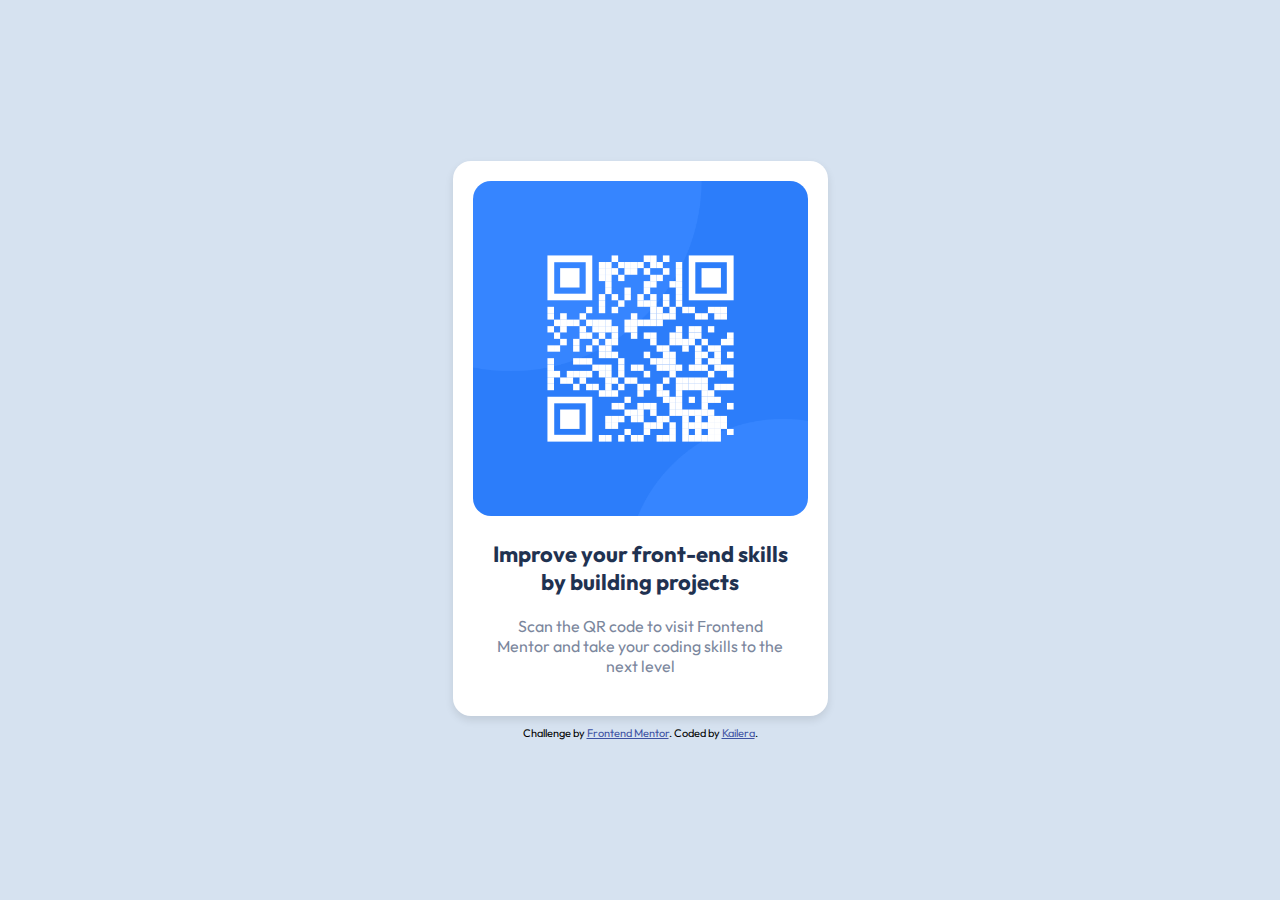
==== index.html @ 9d0c8b4f "finalized project" ====
<!DOCTYPE html>
<html lang="pt-br">
  <head>
    <meta charset="UTF-8" />
    <meta name="viewport" content="width=device-width, initial-scale=1.0" />
    <!-- displays site properly based on user's device -->

    <link
      rel="icon"
      type="image/png"
      sizes="32x32"
      href="./images/favicon-32x32.png"
    />

    <title>Frontend Mentor | QR code component</title>

    <!-- Feel free to remove these styles or customise in your own stylesheet 👍 -->
    <link rel="stylesheet" href="style.css" />
  </head>
  <body>
    <div class="wrapper">
      <div class="card">
        <div class="card-image">
          <img src="./images/image-qr-code.png" alt="qr-code" />
        </div>

        <div class="card-content">
          <span class="content-title">
            Improve your front-end skills by building projects
          </span>

          <span class="content-description">
            Scan the QR code to visit Frontend Mentor and take your coding
            skills to the next level
          </span>
        </div>
      </div>
      <div class="attribution">
        Challenge by
        <a href="https://www.frontendmentor.io?ref=challenge" target="_blank"
          >Frontend Mentor</a
        >. Coded by
        <a href="https://github.com/kailera" target="_blank">Kailera</a>.
      </div>
    </div>
  </body>
</html>
---- style.css ----
@import url("https://fonts.googleapis.com/css2?family=Outfit:wght@100..900&family=Poppins&family=Roboto&family=Rubik:ital,wght@1,700&display=swap");

:root {
  /**COLORS**/
  --white: hsl(0, 0%, 100%);
  --light-gray: hsl(212, 45%, 89%);
  --grayish-blue: hsl(220, 15%, 55%);
  --dark-blue: hsl(218, 44%, 22%);

  /**FONTS**/
  --font-family: "Outfit", sans-serif;

  --sm-w: 400;
  --lg-w: 700;

  /**WIDTHS**/
  --mobile: 375px;
  --desktop: 1440px;
}

* {
  margin: 0;
  padding: 0;
  box-sizing: border-box;
}
body {
  background-color: var(--light-gray);
  font-family: var(--font-family);
}

.attribution {
  font-size: 11px;
  text-align: center;
}
.attribution a {
  color: hsl(228, 45%, 44%);
}

.wrapper {
    height: 100vh;
    display: flex;
    justify-content: center;
    flex-direction: column;
    gap: 10px;
    align-items: center;
}

.card {
  margin: 0 2rem;
  max-width: 375px;
  background-color: var(--white);
  box-shadow: 0 4px 8px 0 rgba(0, 0, 0, 0.1);
}

.card,
.card-image img {
  border-radius: 18px;
}

.card-image {
  padding: 20px;
}

.card-image img {
  max-width: 100%;
  height: auto;
}

.card-content {
  padding: 0 40px 40px 40px;
  text-align: center;
  display: flex;
  flex-direction: column;
  gap: 20px;
}

.content-title {
  font-size: 22px;
  font-weight: var(--lg-w);
  color: var(--dark-blue);
}

.content-description {
  font-weight: var(--sm-w);
  color: var(--grayish-blue);
}
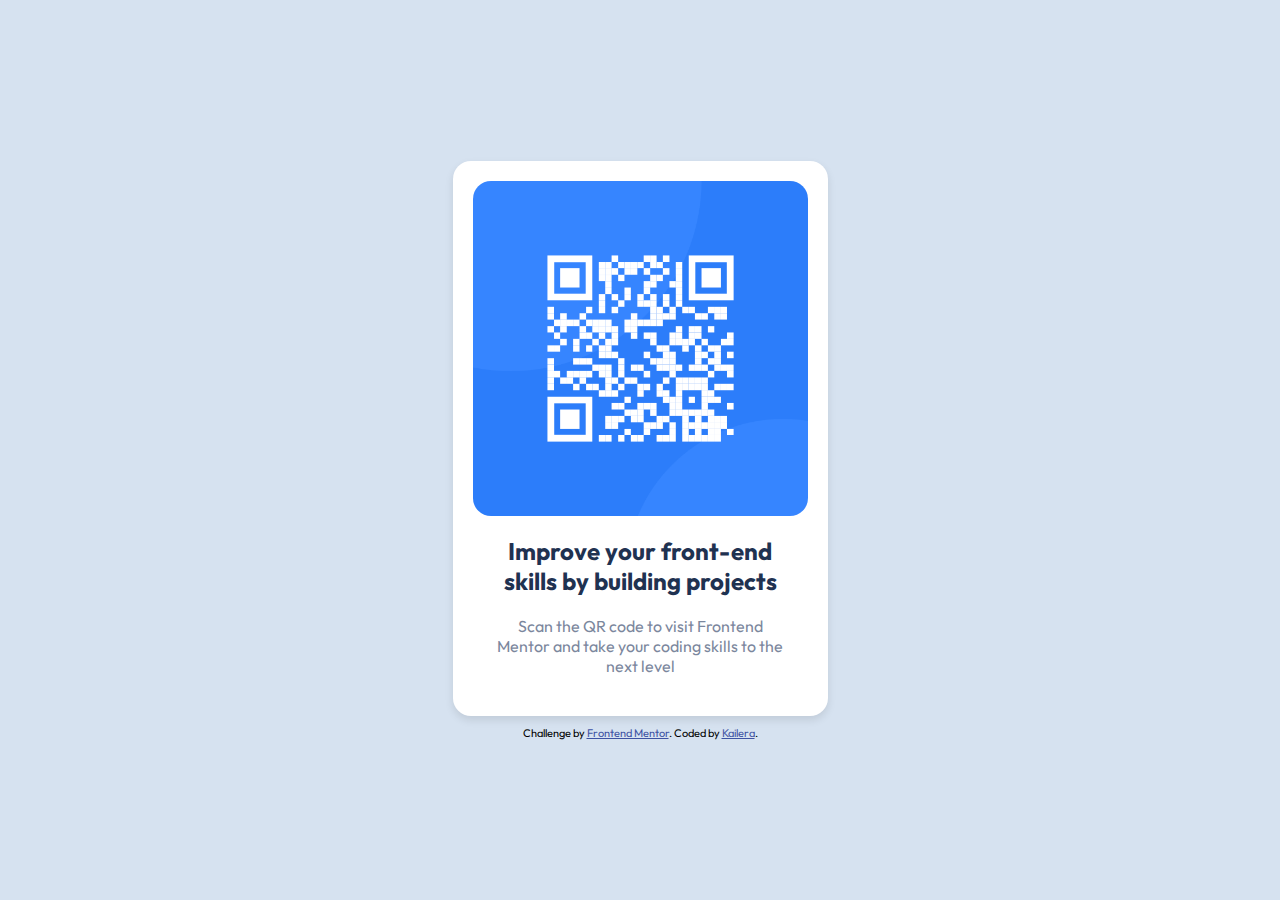
==== commit e8827bd2: "first commit in corrections" ====
--- a/index.html
+++ b/index.html
@@ -18,21 +18,22 @@
     <link rel="stylesheet" href="style.css" />
   </head>
   <body>
-    <div class="wrapper">
+    <main id="container">
+      <h1 class="visually-hidden">Frontend Mentor project submission</h1>
       <div class="card">
         <div class="card-image">
           <img src="./images/image-qr-code.png" alt="qr-code" />
         </div>
 
         <div class="card-content">
-          <span class="content-title">
+          <h2 class="content-title">
             Improve your front-end skills by building projects
-          </span>
+          </h2>
 
-          <span class="content-description">
+          <p class="content-description">
             Scan the QR code to visit Frontend Mentor and take your coding
             skills to the next level
-          </span>
+          </p>
         </div>
       </div>
       <div class="attribution">
@@ -42,6 +43,6 @@
         >. Coded by
         <a href="https://github.com/kailera" target="_blank">Kailera</a>.
       </div>
-    </div>
+    </main>
   </body>
 </html>
--- a/style.css
+++ b/style.css
@@ -24,8 +24,11 @@
   box-sizing: border-box;
 }
 body {
-  background-color: var(--light-gray);
+  background-color: aliceblue;
   font-family: var(--font-family);
+  display: flex;
+  flex-direction: row;
+  justify-content: center;
 }
 
 .attribution {
@@ -36,13 +39,28 @@
   color: hsl(228, 45%, 44%);
 }
 
-.wrapper {
-    height: 100vh;
-    display: flex;
-    justify-content: center;
-    flex-direction: column;
-    gap: 10px;
-    align-items: center;
+#container {
+  background-color: var(--light-gray);
+  width: 100vw;
+  max-width: var(--desktop);
+  height: 100vh;
+  display: flex;
+  justify-content: center;
+  flex-direction: column;
+  gap: 10px;
+  align-items: center;
+}
+
+.visually-hidden {
+  position: absolute;
+  width: 1px;
+  height: 1px;
+  padding: 0;
+  margin: -1px;
+  overflow: hidden;
+  clip: rect(0, 0, 0, 0);
+  white-space: nowrap;
+  border: 0;
 }
 
 .card {
@@ -62,8 +80,8 @@
 }
 
 .card-image img {
+  display: block;
   max-width: 100%;
-  height: auto;
 }
 
 .card-content {
@@ -75,8 +93,6 @@
 }
 
 .content-title {
-  font-size: 22px;
-  font-weight: var(--lg-w);
   color: var(--dark-blue);
 }
 
